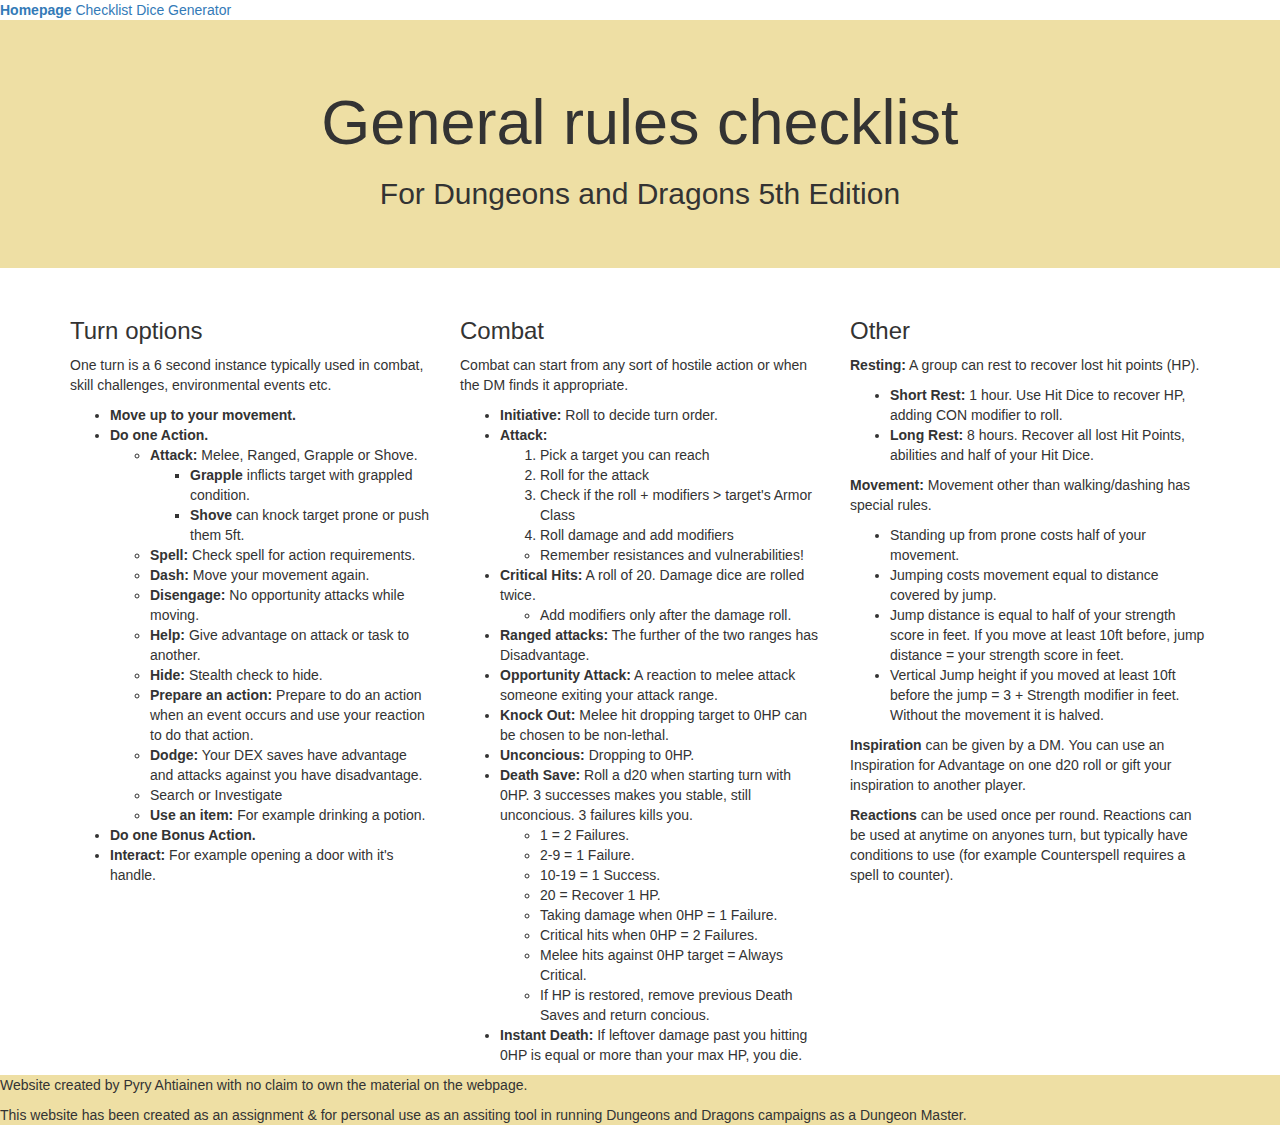
==== checklist.html @ 3cffcae2 "First commit" ====
<!DOCTYPE html>
<html lang="en">
<head>
	<meta charset="utf-8">
	<meta name="viewport" content="width=device-width, initial-scale=1">
	<link rel="stylesheet" href="https://maxcdn.bootstrapcdn.com/bootstrap/3.4.1/css/bootstrap.min.css">
	<link rel="stylesheet" href="C:\Users\Pyry\Desktop\Verkkosivujen kehittäminen\Verkkosivu\index.css">
	<link rel="preconnect" href="https://fonts.googleapis.com">
	<link rel="preconnect" href="https://fonts.gstatic.com" crossorigin>
	<link href="https://fonts.googleapis.com/css2?family=Jaro:opsz@6..72&display=swap" rel="stylesheet">
	<script src="https://ajax.googleapis.com/ajax/libs/jquery/3.7.1/jquery.min.js"></script>
	<script src="https://maxcdn.bootstrapcdn.com/bootstrap/3.4.1/js/bootstrap.min.js"></script>
	<title>Dungeon Masters Assistant</title>
<div class="nav">
	<a href="C:\Users\Pyry\Desktop\Verkkosivujen kehittäminen\Verkkosivu\index.html">
		<b>Homepage</b></a>
	<a href="C:\Users\Pyry\Desktop\Verkkosivujen kehittäminen\Verkkosivu\checklist.html">
		Checklist</a>
	<a href="C:\Users\Pyry\Desktop\Verkkosivujen kehittäminen\Verkkosivu\dice.html">
		Dice</a>
	<a href="C:\Users\Pyry\Desktop\Verkkosivujen kehittäminen\Verkkosivu\generator.html">
		Generator</a>
</div>

</head>
<!-- Reminder of how to do a comment-->
<body>
	<div class="jumbotron text-center" style="background-color:#eedfa4;">
		<h1 class="h1">General rules checklist</h1> 
        <h2 class="h2">For Dungeons and Dragons 5th Edition</h2> 
	  </div>
		
	  <div class="container">
		<div class="row">
		  <div class="col-sm-4">
			<div id="listing">
				<h3 class="h3">Turn options</h3>
				<p>One turn is a 6 second instance typically used in combat,
				skill challenges, environmental events etc.</p>
				<ul>
					<li><b>Move up to your movement.</b></li>
					<li><b>Do one Action.</b>
						<ul>
							<li><b>Attack:</b> Melee, Ranged, Grapple or Shove.
								<ul><li><b>Grapple</b> inflicts target with grappled condition.</li>
								<li><b>Shove</b> can knock target prone or push them 5ft.</li></ul>
							</li>
							<li><b>Spell:</b> Check spell for action requirements.</li>
							<li><b>Dash:</b> Move your movement again.</li>
							<li><b>Disengage:</b> No opportunity attacks while moving.</li>
							<li><b>Help:</b> Give advantage on attack or task to another.</li>
							<li><b>Hide:</b> Stealth check to hide.</li>
							<li><b>Prepare an action:</b> Prepare to do an action when an event occurs and
								use your reaction to do that action.</li>
							<li><b>Dodge:</b> Your DEX saves have advantage and attacks against you have 
								disadvantage.</li>
							
							<li>Search or Investigate</li>
							<li><b>Use an item:</b> For example drinking a potion.</li>
						</ul>
					</li>
					<li><b>Do one Bonus Action.</b></li>
					<li><b>Interact:</b> For example opening a door with it's handle.</li>
				</ul>
			</div>
		  </div>
		  <div class="col-sm-4">
			<div id="listing">
				<h3 class="h3">Combat</h3>
				<p>Combat can start from any sort of hostile action or when the DM
					finds it appropriate.</p>
				<p><ul>
					<li><b>Initiative:</b> Roll to decide turn order.</li>
					<li><b>Attack:</b>
						<ol>
							<li>Pick a target you can reach</li>
							<li>Roll for the attack</li>
							<li>Check if the roll + modifiers > target's Armor Class</li>
							<li>Roll damage and add modifiers</li>
						</ol>
						<ul><li>Remember resistances and vulnerabilities!</li></ul>
					</li>
					<li><b>Critical Hits:</b> A roll of 20. Damage dice are rolled twice.
						<ul><li>Add modifiers only after the damage roll.</li></ul>
					</li>
					<li><b>Ranged attacks:</b> The further of the two ranges has Disadvantage.</li>
					<li><b>Opportunity Attack:</b> A reaction to melee attack someone exiting your attack range.</li>
					<li><b>Knock Out:</b> Melee hit dropping target to 0HP can be chosen to be non-lethal.</li>
					<li><b>Unconcious:</b> Dropping to 0HP.</li>
					<li><b>Death Save:</b> Roll a d20 when starting turn with 0HP.
						3 successes makes you stable, still unconcious. 3 failures kills you.
						<ul>
							<li>1 = 2 Failures.</li>
							<li>2-9 = 1 Failure.</li>
							<li>10-19 = 1 Success.</li>
							<li>20 = Recover 1 HP.</li>
							<li>Taking damage when 0HP = 1 Failure.</li>
							<li>Critical hits when 0HP = 2 Failures.</li>
							<li>Melee hits against 0HP target = Always Critical.</li>
							<li>If HP is restored, remove previous Death Saves and return concious.</li>
						</ul>
					</li>
					<li><b>Instant Death:</b> If leftover damage past you hitting 0HP is equal or more than
						your max HP, you die.
					</li>
				</ul></p>
			</div>
		  </div>
		  <div class="col-sm-4">
			<div id="listing">
				<h3 class="h3">Other</h3>        
				<p><b>Resting:</b> A group can rest to recover lost hit points (HP).</p>
				<ul>
					<li><b>Short Rest:</b> 1 hour. Use Hit Dice to recover HP, adding CON modifier to roll.</li>
					<li><b>Long Rest:</b> 8 hours. Recover all lost Hit Points, abilities and half of your Hit Dice.</li>
				</ul>
				<p><b>Movement:</b> Movement other than walking/dashing has special rules.</p>
				<ul>
					<li>Standing up from prone costs half of your movement.</li>
					<li>Jumping costs movement equal to distance covered by jump.</li>
					<li>Jump distance is equal to half of your strength score in feet.
						If you move at least 10ft before, jump distance = your strength score in feet.
					</li>
					<li>Vertical Jump height if you moved at least 10ft before the jump 
						= 3 + Strength modifier in feet. Without the movement it is halved.</li>
				</ul>
				<p><b>Inspiration</b> can be given by a DM. You can use an Inspiration for Advantage on one d20 roll
					or gift your inspiration to another player.</p>
				<p><b>Reactions</b> can be used once per round. Reactions can be used at anytime on anyones turn,
					but typically have conditions to use (for example Counterspell requires a spell to counter).
				</p>
			</div>	
		  </div>
		</div>
	  </div>
      <div id="spacing"></div>
	<footer id="footer" style="background-color:#eedfa4; top: calc(100vh-75px); position: sticky;"> <!--Korkeus on 75px, joten maximi koko -75px on footerin sijainti. Koska sivun sisältö menee yli sivun normaalin pituuden, kirjoitin kyseisen osan suoraan HTML puolelle, jotta voin käyttää muuten samaa CSS tiedostoa koko verkkosivustolle-->
		<p>Website created by Pyry Ahtiainen with no claim to own the material 
			on the webpage.</p>
		<p>This website has been created as an assignment & for personal use
			as an assiting tool in running Dungeons and Dragons campaigns as a Dungeon Master.
		</p>
	</footer>
</body>
</html>
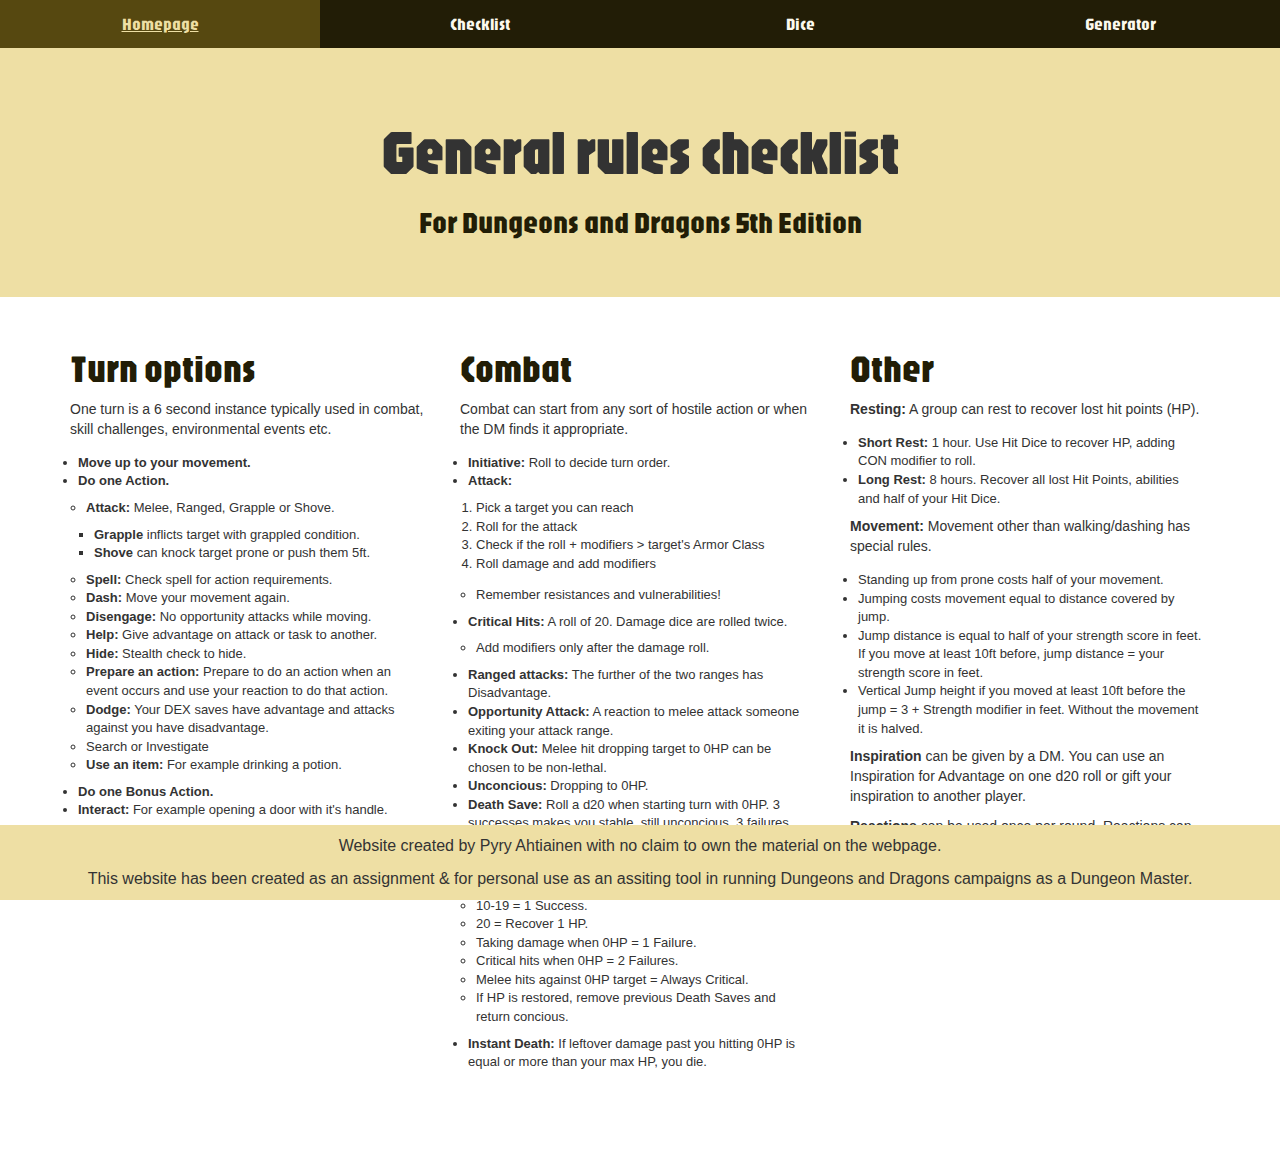
==== commit a10fbe5f: "Second Commit" ====
--- a/checklist.html
+++ b/checklist.html
@@ -4,7 +4,7 @@
 	<meta charset="utf-8">
 	<meta name="viewport" content="width=device-width, initial-scale=1">
 	<link rel="stylesheet" href="https://maxcdn.bootstrapcdn.com/bootstrap/3.4.1/css/bootstrap.min.css">
-	<link rel="stylesheet" href="C:\Users\Pyry\Desktop\Verkkosivujen kehittäminen\Verkkosivu\index.css">
+	<link rel="stylesheet" href="https://pyryahtiainen.github.io/Dungeon-Masters-Assistant/index.css">
 	<link rel="preconnect" href="https://fonts.googleapis.com">
 	<link rel="preconnect" href="https://fonts.gstatic.com" crossorigin>
 	<link href="https://fonts.googleapis.com/css2?family=Jaro:opsz@6..72&display=swap" rel="stylesheet">
@@ -12,13 +12,13 @@
 	<script src="https://maxcdn.bootstrapcdn.com/bootstrap/3.4.1/js/bootstrap.min.js"></script>
 	<title>Dungeon Masters Assistant</title>
 <div class="nav">
-	<a href="C:\Users\Pyry\Desktop\Verkkosivujen kehittäminen\Verkkosivu\index.html">
+	<a href="https://pyryahtiainen.github.io/Dungeon-Masters-Assistant/index.html">
 		<b>Homepage</b></a>
-	<a href="C:\Users\Pyry\Desktop\Verkkosivujen kehittäminen\Verkkosivu\checklist.html">
+	<a href="https://pyryahtiainen.github.io/Dungeon-Masters-Assistant/checklist.html">
 		Checklist</a>
-	<a href="C:\Users\Pyry\Desktop\Verkkosivujen kehittäminen\Verkkosivu\dice.html">
+	<a href="https://pyryahtiainen.github.io/Dungeon-Masters-Assistant/dice.html">
 		Dice</a>
-	<a href="C:\Users\Pyry\Desktop\Verkkosivujen kehittäminen\Verkkosivu\generator.html">
+	<a href="https://pyryahtiainen.github.io/Dungeon-Masters-Assistant/generator.html">
 		Generator</a>
 </div>
 
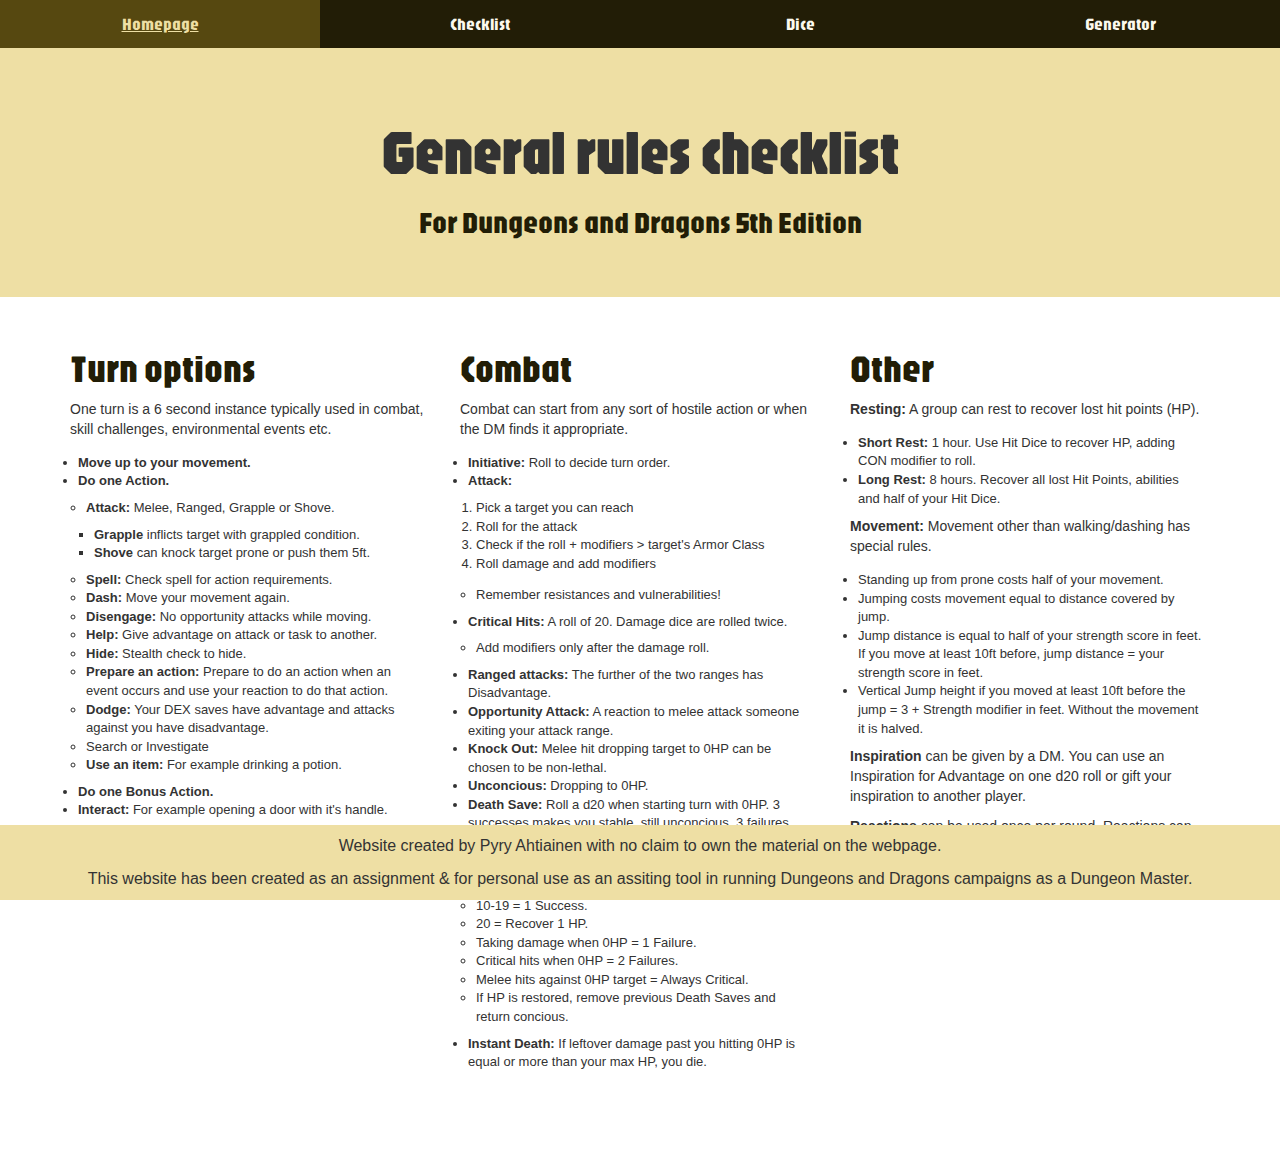
==== commit a36f1f8d: "commit" ====
--- a/checklist.html
+++ b/checklist.html
@@ -11,20 +11,19 @@
 	<script src="https://ajax.googleapis.com/ajax/libs/jquery/3.7.1/jquery.min.js"></script>
 	<script src="https://maxcdn.bootstrapcdn.com/bootstrap/3.4.1/js/bootstrap.min.js"></script>
 	<title>Dungeon Masters Assistant</title>
-<div class="nav">
-	<a href="https://pyryahtiainen.github.io/Dungeon-Masters-Assistant/index.html">
-		<b>Homepage</b></a>
-	<a href="https://pyryahtiainen.github.io/Dungeon-Masters-Assistant/checklist.html">
-		Checklist</a>
-	<a href="https://pyryahtiainen.github.io/Dungeon-Masters-Assistant/dice.html">
-		Dice</a>
-	<a href="https://pyryahtiainen.github.io/Dungeon-Masters-Assistant/generator.html">
-		Generator</a>
-</div>
 
 </head>
-<!-- Reminder of how to do a comment-->
 <body>
+	<div class="nav">
+		<a href="https://pyryahtiainen.github.io/Dungeon-Masters-Assistant/index.html">
+			<b>Homepage</b></a>
+		<a href="https://pyryahtiainen.github.io/Dungeon-Masters-Assistant/checklist.html">
+			Checklist</a>
+		<a href="https://pyryahtiainen.github.io/Dungeon-Masters-Assistant/dice.html">
+			Dice</a>
+		<a href="https://pyryahtiainen.github.io/Dungeon-Masters-Assistant/generator.html">
+			Generator</a>
+	</div>
 	<div class="jumbotron text-center" style="background-color:#eedfa4;">
 		<h1 class="h1">General rules checklist</h1> 
         <h2 class="h2">For Dungeons and Dragons 5th Edition</h2> 
@@ -33,7 +32,7 @@
 	  <div class="container">
 		<div class="row">
 		  <div class="col-sm-4">
-			<div id="listing">
+			<div class="listing"> 
 				<h3 class="h3">Turn options</h3>
 				<p>One turn is a 6 second instance typically used in combat,
 				skill challenges, environmental events etc.</p>
@@ -65,11 +64,11 @@
 			</div>
 		  </div>
 		  <div class="col-sm-4">
-			<div id="listing">
+			<div class="listing">
 				<h3 class="h3">Combat</h3>
 				<p>Combat can start from any sort of hostile action or when the DM
 					finds it appropriate.</p>
-				<p><ul>
+				<ul>
 					<li><b>Initiative:</b> Roll to decide turn order.</li>
 					<li><b>Attack:</b>
 						<ol>
@@ -103,11 +102,12 @@
 					<li><b>Instant Death:</b> If leftover damage past you hitting 0HP is equal or more than
 						your max HP, you die.
 					</li>
-				</ul></p>
+				</ul>
+				
 			</div>
 		  </div>
 		  <div class="col-sm-4">
-			<div id="listing">
+			<div class="listing">
 				<h3 class="h3">Other</h3>        
 				<p><b>Resting:</b> A group can rest to recover lost hit points (HP).</p>
 				<ul>
@@ -134,7 +134,7 @@
 		</div>
 	  </div>
       <div id="spacing"></div>
-	<footer id="footer" style="background-color:#eedfa4; top: calc(100vh-75px); position: sticky;"> <!--Korkeus on 75px, joten maximi koko -75px on footerin sijainti. Koska sivun sisältö menee yli sivun normaalin pituuden, kirjoitin kyseisen osan suoraan HTML puolelle, jotta voin käyttää muuten samaa CSS tiedostoa koko verkkosivustolle-->
+	<footer id="footer" style="background-color:#eedfa4; position: sticky;"> 
 		<p>Website created by Pyry Ahtiainen with no claim to own the material 
 			on the webpage.</p>
 		<p>This website has been created as an assignment & for personal use
